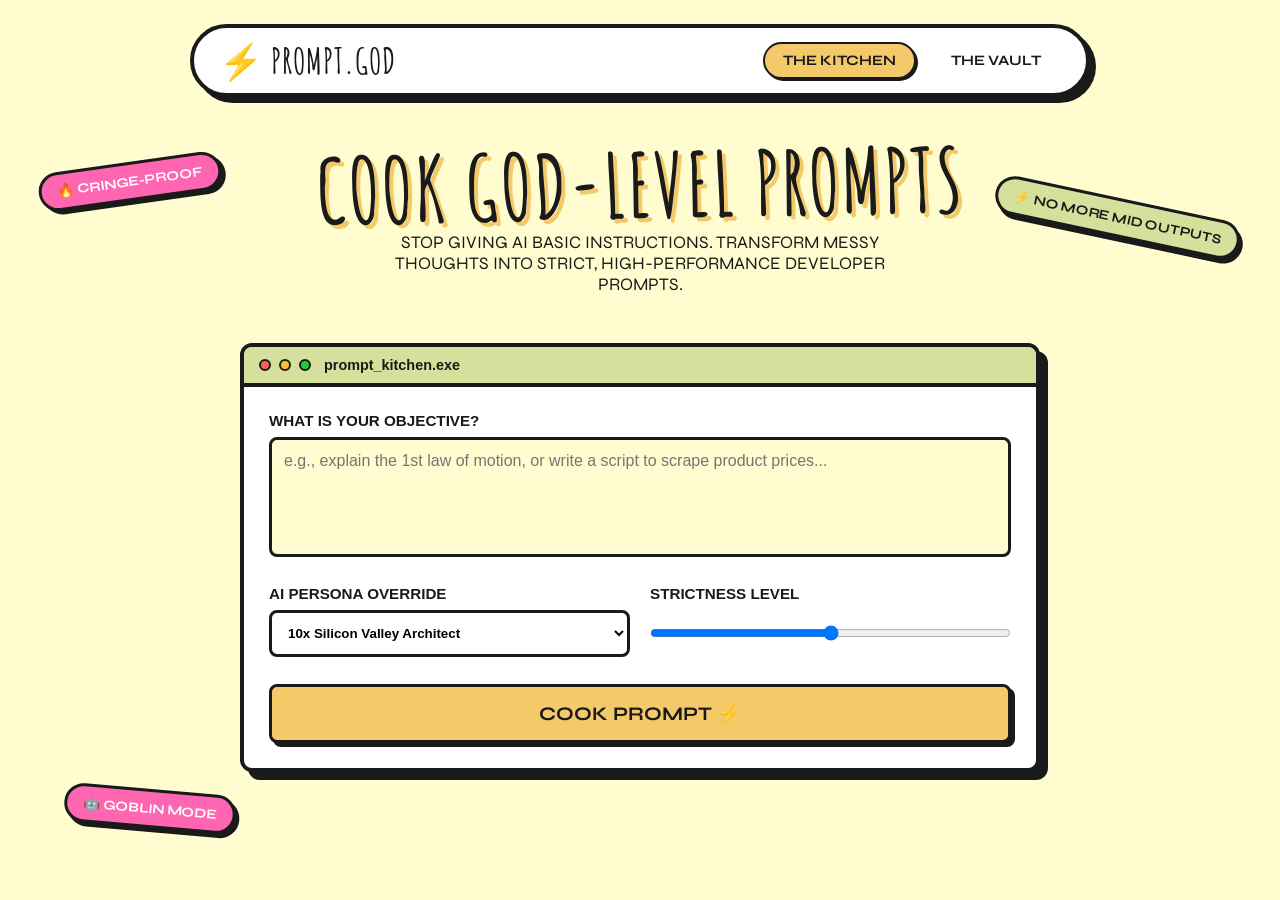
==== index.html @ 47edd383 "Add files via upload" ====
<!DOCTYPE html>
<html lang="en">
<head>
    <meta charset="UTF-8">
    <!-- Sets the viewport so the website looks great on both mobile phones and desktop screens -->
    <meta name="viewport" content="width=device-width, initial-scale=1.0">
    <title>PROMPT.GOD // The Kitchen</title>

    <!-- Google Fonts Preconnecting: Speeds up font loading by establishing an early connection to Google's servers -->
    <link rel="preconnect" href="https://fonts.googleapis.com">
    <link rel="preconnect" href="https://fonts.gstatic.com" crossorigin>
    <!-- Importing Amatic SC for that sketchy, hand-drawn Gen-Z title vibe, and Syne for bold headings -->
    <link href="https://fonts.googleapis.com/css2?family=Amatic+SC:wght@700&family=Syne:wght@700&display=swap" rel="stylesheet">
    
    <!-- Linking our external stylesheet -->
    <link rel="stylesheet" href="style.css">
</head>
<body>

    <!-- Shared Navigation Bar: Allows switching between The Kitchen (generator) and The Vault (pre-made library) -->
    <nav class="navbar">
        <a href="index.html" class="nav-logo">⚡ PROMPT.GOD</a>
        <div class="nav-links">
            <a href="index.html" class="nav-btn active">THE KITCHEN</a>
            <a href="vault.html" class="nav-btn">THE VAULT</a>
        </div>
    </nav>

    <!-- Decorative Y2K Stickers: Absolutely useless for functionality, but 100% necessary for the chaotic teenage aesthetic -->
    <div class="sticker s1">🔥 CRINGE-PROOF</div>
    <div class="sticker s2">⚡ NO MORE MID OUTPUTS</div>
    <div class="sticker s3">🤖 GOBLIN MODE</div>

    <!-- Main Container: Holds the core interactive elements and centers them on the screen -->
    <main class="app-container">
        
        <!-- Hero Section: The big eye-catching title and explanation -->
        <header>
            <h1 class="main-title">COOK GOD-LEVEL PROMPTS</h1>
            <p class="tagline">Stop giving AI basic instructions. Transform messy thoughts into strict, high-performance developer prompts.</p>
        </header>

        <!-- Control Box (The Kitchen): Designed to look like an old-school retro Mac terminal window -->
        <section class="card control-box">
            <!-- Window Header with Mac OS style colored window buttons (red, yellow, green) -->
            <div class="card-header">
                <span class="dot red"></span>
                <span class="dot yellow"></span>
                <span class="dot green"></span>
                <span class="window-title">prompt_kitchen.exe</span>
            </div>
            
            <!-- Body of the window containing form inputs -->
            <div class="card-body">
                <label for="user-intent">What is your objective?</label>
                <!-- Textarea where the user types their vague or messy idea -->
                <textarea id="user-intent" placeholder="e.g., explain the 1st law of motion, or write a script to scrape product prices..."></textarea>
                
                <!-- 2-Column Grid for selecting AI persona and strictness intensity -->
                <div class="settings-grid">
                    <div>
                        <label for="ai-role">AI Persona Override</label>
                        <!-- Dropdown menu to tell the AI who it should act like -->
                        <select id="ai-role">
                            <option value="genius">10x Silicon Valley Architect</option>
                            <option value="brutal">Savage Senior Code Reviewer</option>
                            <option value="academic">Ivy League Research Professor</option>
                            <option value="goblin">Zero-Fluff Output Goblin</option>
                        </select>
                    </div>
                    <div>
                        <label for="intensity">Strictness Level</label>
                        <!-- Range slider from 1 to 3 to adjust how strict/complex the constraints are -->
                        <input type="range" id="intensity" min="1" max="3" value="2">
                    </div>
                </div>

                <!-- Action Button: type="button" prevents page reloads. We listen to clicks on this ID in JS -->
                <button id="generate-btn" type="button" class="action-btn">COOK PROMPT ⚡</button>
            </div>
        </section>

        <!-- Output Window: Initially hidden using the 'invisible' CSS class. JS removes that class when a prompt is cooked -->
        <section class="card output-box invisible" id="output-window">
            <div class="card-header">
                <span class="window-title">optimized_output.txt</span>
                <button id="copy-btn" type="button" class="copy-btn">COPY TO CLIPBOARD</button>
            </div>
            <div class="card-body">
                <!-- The final text generated by JavaScript will be dynamically injected inside this div -->
                <div id="prompt-output" class="output-text"></div>
            </div>
        </section>
    </main>

    <!-- Linking our external JavaScript engine at the very bottom so DOM elements load first -->
    <script src="script.js"></script>
</body>
</html>
---- style.css ----
/*ROOT VARIABLES & COLOR PALETTE
  Storing colors in :root makes it easy to change the theme across both pages instantly.*/
:root {
    --bg-cream: #FFFDD0;          /* Main Cream background requested by user */
    --accent-dark: #1A1A1A;       /* Deep near-black for heavy Neo-Brutalist borders */
    --milk-white: #FFFFFF;        /* Pure white for window/card interiors to create contrast */
    --matcha-green: #D4E09B;      /* Synced secondary palette color: Soft green */
    --soft-orange: #F3C969;       /* Synced secondary palette color: Warm pastel yellow/orange */
    --neon-pink: #FF66B2;         /* Vibrant Gen-Z highlight color for buttons and stickers */
    --electric-blue: #70D6FF;     /* Extra pop color specifically for Vault cards */
}

/* Resetting default browser margins/paddings and enforcing border-box sizing for easy math */
* {
    box-sizing: border-box;
    margin: 0;
    padding: 0;
}

/*GLOBAL BODY & TYPOGRAPHY*/
body {
    background-color: var(--bg-cream);
    /* Font hierarchy: tries Avenir Light first, then standard modern sans-serif fallbacks */
    font-family: "Avenir-Light", "Avenir Next", "Nunito Sans", sans-serif;
    color: var(--accent-dark);
    min-height: 100vh;
    padding: 1.5rem 2rem 4rem 2rem;
    overflow-x: hidden; /* Prevents horizontal scrollbars from floating tilted stickers */
    position: relative;
}

/*SHARED NAVIGATION BAR*/
.navbar {
    max-width: 900px;
    margin: 0 auto 3rem auto;
    display: flex;
    justify-content: space-between;
    align-items: center;
    background: var(--milk-white);
    /* Neo-Brutalist design trait: Thick solid borders and stark, non-blurred drop shadows */
    border: 4px solid var(--accent-dark);
    box-shadow: 6px 6px 0px var(--accent-dark);
    border-radius: 50px;
    padding: 10px 25px;
    position: relative;
    z-index: 10; /* Ensures nav stays clickable above floating stickers */
}

.nav-logo {
    font-family: 'Amatic SC', cursive;
    font-size: 2.2rem;
    font-weight: bold;
    text-decoration: none;
    color: var(--accent-dark);
    letter-spacing: 1px;
}

.nav-links {
    display: flex;
    gap: 15px;
}

.nav-btn {
    text-decoration: none;
    font-family: 'Syne', sans-serif;
    font-weight: bold;
    font-size: 0.9rem;
    color: var(--accent-dark);
    padding: 8px 18px;
    border-radius: 30px;
    border: 2px solid transparent;
    transition: all 0.2s ease;
}

/* Active and Hover states give visual feedback to the user about which page they are on */
.nav-btn:hover, .nav-btn.active {
    background: var(--soft-orange);
    border: 2px solid var(--accent-dark);
    box-shadow: 2px 2px 0px var(--accent-dark);
}

/*HERO HEADERS & TITLES*/
.main-title {
    font-family: 'Amatic SC', cursive;
    font-size: 5.5rem;
    text-align: center;
    line-height: 0.9;
    letter-spacing: 2px;
    transform: rotate(-1deg); /* Slight tilt gives an authentic, handmade Gen-Z chaotic vibe */
    margin-bottom: 0.5rem;
    text-shadow: 4px 4px 0px var(--soft-orange);
}

.tagline {
    font-family: 'Syne', sans-serif;
    font-size: 1.1rem;
    text-align: center;
    max-width: 550px;
    margin: 0 auto 3rem auto;
    text-transform: uppercase;
}

/*LAYOUT CONTAINERS & CARDS*/
.app-container {
    max-width: 800px;
    margin: 0 auto;
    position: relative;
    z-index: 2;
}

.vault-container {
    max-width: 1000px;
    margin: 0 auto;
}

/* Standard Neo-Brutalist card styling used for input terminal, output terminal, and vault items */
.card {
    background: var(--milk-white);
    border: 4px solid var(--accent-dark);
    box-shadow: 8px 8px 0px var(--accent-dark);
    border-radius: 12px;
    margin-bottom: 2.5rem;
    overflow: hidden;
}

.card-header {
    background: var(--matcha-green);
    border-bottom: 4px solid var(--accent-dark);
    padding: 10px 15px;
    display: flex;
    align-items: center;
    gap: 8px;
}

/* Retro Mac OS Window traffic light dots */
.dot { width: 12px; height: 12px; border-radius: 50%; border: 2px solid var(--accent-dark); }
.dot.red { background: #FF5F56; }
.dot.yellow { background: #FFBD2E; }
.dot.green { background: #27C93F; }

.window-title { font-weight: bold; font-size: 0.9rem; margin-left: 5px; }
.card-body { padding: 25px; }

/*FORM INPUTS & CONTROLS*/
label { display: block; font-weight: 700; margin-bottom: 8px; font-size: 0.95rem; text-transform: uppercase; }

textarea {
    width: 100%;
    height: 120px;
    padding: 12px;
    border: 3px solid var(--accent-dark);
    border-radius: 8px;
    background: var(--bg-cream);
    font-family: inherit;
    font-size: 1rem;
    resize: none; /* Prevents users from breaking grid layouts by resizing textareas */
    outline: none;
    margin-bottom: 1.5rem;
}

.settings-grid { display: grid; grid-template-columns: 1fr 1fr; gap: 20px; margin-bottom: 1.5rem; }

select, input[type="range"] {
    width: 100%;
    padding: 12px;
    border: 3px solid var(--accent-dark);
    border-radius: 8px;
    background: var(--milk-white);
    font-family: inherit;
    font-weight: bold;
    outline: none;
}

/*INTERACTIVE BUTTONS */
.action-btn {
    width: 100%;
    padding: 15px;
    background: var(--soft-orange);
    color: var(--accent-dark);
    border: 3px solid var(--accent-dark);
    border-radius: 8px;
    font-family: 'Syne', sans-serif;
    font-size: 1.2rem;
    font-weight: bold;
    cursor: pointer;
    box-shadow: 4px 4px 0px var(--accent-dark);
    transition: all 0.1s ease;
}

/* Hover: Button physically moves up and left while drop-shadow grows deeper */
.action-btn:hover { 
    transform: translate(-2px, -2px); 
    box-shadow: 6px 6px 0px var(--accent-dark); 
    background: var(--neon-pink); 
    color: var(--milk-white); 
}

/* Active (Clicking): Button pushes down into the shadow to simulate a physical button press */
.action-btn:active { 
    transform: translate(4px, 4px); 
    box-shadow: 0px 0px 0px var(--accent-dark); 
}

/*OUTPUT TERMINAL (THE KITCHEN) */
.output-box .card-header { background: var(--soft-orange); justify-content: space-between; }

.copy-btn {
    padding: 6px 14px;
    font-size: 0.8rem;
    background: var(--milk-white);
    border: 2px solid var(--accent-dark);
    font-weight: bold;
    cursor: pointer;
    border-radius: 6px;
}
.copy-btn:hover { background: var(--neon-pink); color: white; }

.output-text {
    background: var(--accent-dark);
    color: var(--bg-cream);
    padding: 18px;
    border-radius: 6px;
    font-family: monospace; /* Monospace font makes it look like real developer terminal output */
    white-space: pre-wrap; /* Preserves line breaks and spacing from our JS template literal */
    font-size: 0.95rem;
    line-height: 1.5;
}

/* Utility class used by JS to hide the output box before a prompt is generated */
.invisible { display: none; }

/*DECORATIVE FLOATING STICKERS */
.sticker {
    position: absolute;
    padding: 8px 16px;
    background: var(--neon-pink);
    color: white;
    font-family: 'Syne', sans-serif;
    font-weight: bold;
    border: 3px solid var(--accent-dark);
    box-shadow: 4px 4px 0px var(--accent-dark);
    border-radius: 50px;
    font-size: 0.85rem;
    z-index: 1;
}
/* Positioning stickers randomly around the viewport with distinct CSS tilts */
.s1 { top: 18%; left: 3%; transform: rotate(-8deg); }
.s2 { top: 22%; right: 3%; transform: rotate(12deg); background: var(--matcha-green); color: var(--accent-dark); }
.s3 { bottom: 8%; left: 5%; transform: rotate(5deg); }

/* THE VAULT (PAGE 2) GRID SYSTEM*/
.vault-grid {
    display: grid;
    /* auto-fit creates responsive columns without media queries. Min card width is 300px */
    grid-template-columns: repeat(auto-fit, minmax(300px, 1fr));
    gap: 25px;
    margin-top: 2rem;
}

.vault-card {
    background: var(--milk-white);
    border: 4px solid var(--accent-dark);
    box-shadow: 6px 6px 0px var(--accent-dark);
    border-radius: 10px;
    display: flex;
    flex-direction: column; /* Allows footer button to always sit at the very bottom of the card */
    justify-content: space-between;
}

.vault-card-header {
    padding: 12px 18px;
    font-family: 'Syne', sans-serif;
    font-weight: bold;
    font-size: 1.1rem;
    border-bottom: 3px solid var(--accent-dark);
    display: flex;
    justify-content: space-between;
    align-items: center;
}

.badge { font-size: 0.7rem; padding: 3px 8px; border-radius: 12px; border: 2px solid var(--accent-dark); background: var(--milk-white); }
/* Assigning unique header background colors to different card categories */
.vc-1 .vault-card-header { background: var(--electric-blue); }
.vc-2 .vault-card-header { background: var(--matcha-green); }
.vc-3 .vault-card-header { background: var(--neon-pink); color: white; }
.vc-4 .vault-card-header { background: var(--soft-orange); }

.vault-card-body { padding: 18px; font-size: 0.9rem; line-height: 1.4; flex-grow: 1; }
.vault-card-footer { padding: 15px; border-top: 3px solid var(--accent-dark); background: var(--bg-cream); }

.vault-copy-btn {
    width: 100%;
    padding: 10px;
    font-family: 'Syne', sans-serif;
    font-weight: bold;
    background: var(--milk-white);
    border: 2px solid var(--accent-dark);
    cursor: pointer;
    border-radius: 6px;
    transition: all 0.1s;
}
.vault-copy-btn:hover { background: var(--accent-dark); color: var(--milk-white); }

/* MOBILE RESPONSIVENESS (MEDIA QUERIES) */
@media (max-width: 768px) {
    .main-title { font-size: 3.8rem; }
    /* On mobile, shrink 2-column dropdown grid to 1 stacked column */
    .settings-grid { grid-template-columns: 1fr; }
    /* Hide floating decorative stickers on small screens so they don't block text */
    .sticker { display: none; }
}
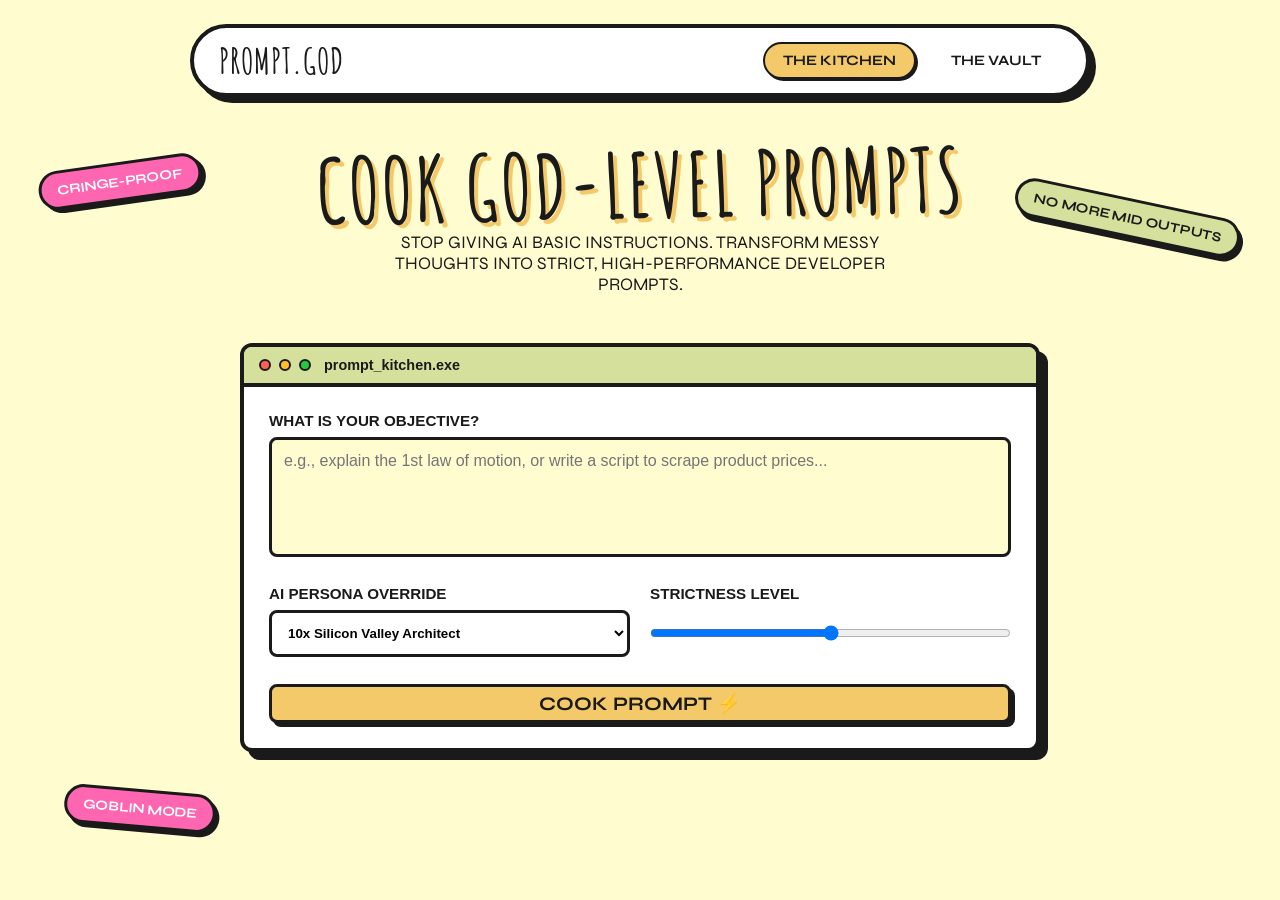
==== commit a6397c34: "Update index.html" ====
--- a/index.html
+++ b/index.html
@@ -3,37 +3,31 @@
 <head>
     <meta charset="UTF-8">
     <!-- Sets the viewport so the website looks great on both mobile phones and desktop screens -->
-    <meta name="viewport" content="width=device-width, initial-scale=1.0">
+    <meta name="viewport"content="width=device-width, initial-scale=1.0">
     <title>PROMPT.GOD // The Kitchen</title>
-
     <!-- Google Fonts Preconnecting: Speeds up font loading by establishing an early connection to Google's servers -->
-    <link rel="preconnect" href="https://fonts.googleapis.com">
-    <link rel="preconnect" href="https://fonts.gstatic.com" crossorigin>
+    <link rel="preconnect"href="https://fonts.googleapis.com">
+    <link rel="preconnect"href="https://fonts.gstatic.com" crossorigin>
     <!-- Importing Amatic SC for that sketchy, hand-drawn Gen-Z title vibe, and Syne for bold headings -->
     <link href="https://fonts.googleapis.com/css2?family=Amatic+SC:wght@700&family=Syne:wght@700&display=swap" rel="stylesheet">
-    
     <!-- Linking our external stylesheet -->
-    <link rel="stylesheet" href="style.css">
+    <link rel="stylesheet"href="style.css">
 </head>
 <body>
-
     <!-- Shared Navigation Bar: Allows switching between The Kitchen (generator) and The Vault (pre-made library) -->
     <nav class="navbar">
-        <a href="index.html" class="nav-logo">⚡ PROMPT.GOD</a>
+        <a href="index.html" class="nav-logo"> PROMPT.GOD</a>
         <div class="nav-links">
             <a href="index.html" class="nav-btn active">THE KITCHEN</a>
             <a href="vault.html" class="nav-btn">THE VAULT</a>
         </div>
     </nav>
-
     <!-- Decorative Y2K Stickers: Absolutely useless for functionality, but 100% necessary for the chaotic teenage aesthetic -->
-    <div class="sticker s1">🔥 CRINGE-PROOF</div>
-    <div class="sticker s2">⚡ NO MORE MID OUTPUTS</div>
-    <div class="sticker s3">🤖 GOBLIN MODE</div>
-
+    <div class="sticker s1"> CRINGE-PROOF</div>
+    <div class="sticker s2">NO MORE MID OUTPUTS</div>
+    <div class="sticker s3">GOBLIN MODE</div>
     <!-- Main Container: Holds the core interactive elements and centers them on the screen -->
     <main class="app-container">
-        
         <!-- Hero Section: The big eye-catching title and explanation -->
         <header>
             <h1 class="main-title">COOK GOD-LEVEL PROMPTS</h1>
@@ -49,13 +43,11 @@
                 <span class="dot green"></span>
                 <span class="window-title">prompt_kitchen.exe</span>
             </div>
-            
             <!-- Body of the window containing form inputs -->
             <div class="card-body">
                 <label for="user-intent">What is your objective?</label>
                 <!-- Textarea where the user types their vague or messy idea -->
                 <textarea id="user-intent" placeholder="e.g., explain the 1st law of motion, or write a script to scrape product prices..."></textarea>
-                
                 <!-- 2-Column Grid for selecting AI persona and strictness intensity -->
                 <div class="settings-grid">
                     <div>
@@ -74,12 +66,10 @@
                         <input type="range" id="intensity" min="1" max="3" value="2">
                     </div>
                 </div>
-
                 <!-- Action Button: type="button" prevents page reloads. We listen to clicks on this ID in JS -->
                 <button id="generate-btn" type="button" class="action-btn">COOK PROMPT ⚡</button>
             </div>
         </section>
-
         <!-- Output Window: Initially hidden using the 'invisible' CSS class. JS removes that class when a prompt is cooked -->
         <section class="card output-box invisible" id="output-window">
             <div class="card-header">
@@ -92,8 +82,7 @@
             </div>
         </section>
     </main>
-
     <!-- Linking our external JavaScript engine at the very bottom so DOM elements load first -->
     <script src="script.js"></script>
 </body>
-</html>+</html>
--- a/style.css
+++ b/style.css
@@ -1,311 +1,280 @@
 /*ROOT VARIABLES & COLOR PALETTE
   Storing colors in :root makes it easy to change the theme across both pages instantly.*/
 :root {
-    --bg-cream: #FFFDD0;          /* Main Cream background requested by user */
-    --accent-dark: #1A1A1A;       /* Deep near-black for heavy Neo-Brutalist borders */
-    --milk-white: #FFFFFF;        /* Pure white for window/card interiors to create contrast */
-    --matcha-green: #D4E09B;      /* Synced secondary palette color: Soft green */
-    --soft-orange: #F3C969;       /* Synced secondary palette color: Warm pastel yellow/orange */
-    --neon-pink: #FF66B2;         /* Vibrant Gen-Z highlight color for buttons and stickers */
-    --electric-blue: #70D6FF;     /* Extra pop color specifically for Vault cards */
-}
-
+    --bg-cream:#FFFDD0;/* Main Cream background */
+    --accent-dark:#1A1A1A;/* Deep near-black for heavy Neo-Brutalist borders */
+    --milk-white:#FFFFFF;/* Pure white for window/card interiors to create contrast */
+    --matcha-green:#D4E09B;/* Synced secondary palette color: Soft green */
+    --soft-orange:#F3C969;/* Synced secondary palette color: Warm pastel yellow/orange */
+    --neon-pink:#FF66B2;/* Vibrant highlight color for buttons and stickers */
+    --electric-blue:#70D6FF;/* Extra pop color specifically for Vault cards */
+}
 /* Resetting default browser margins/paddings and enforcing border-box sizing for easy math */
 * {
-    box-sizing: border-box;
-    margin: 0;
-    padding: 0;
-}
-
+    box-sizing:border-box;
+    margin:0;
+    padding:0;
+}
 /*GLOBAL BODY & TYPOGRAPHY*/
-body {
-    background-color: var(--bg-cream);
+body{
+    background-color:var(--bg-cream);
     /* Font hierarchy: tries Avenir Light first, then standard modern sans-serif fallbacks */
-    font-family: "Avenir-Light", "Avenir Next", "Nunito Sans", sans-serif;
-    color: var(--accent-dark);
-    min-height: 100vh;
-    padding: 1.5rem 2rem 4rem 2rem;
-    overflow-x: hidden; /* Prevents horizontal scrollbars from floating tilted stickers */
+    font-family:"Avenir-Light", "Avenir Next", "Nunito Sans", sans-serif;
+    color:var(--accent-dark);
+    min-height:100vh;
+    padding:1.5rem 2rem 4rem 2rem;
+    overflow-x:hidden; /* Prevents horizontal scrollbars from floating tilted stickers */
+    position:relative;
+}
+/*SHARED NAVIGATION BAR*/
+.navbar{
+    max-width:900px;
+    margin: 0 auto 3rem auto;
+    display:flex;
+    justify-content:space-between;
+    align-items:center;
+    background:var(--milk-white);
+    /* Neo-Brutalist design trait: Thick solid borders and stark, non-blurred drop shadows */
+    border:4px solid var(--accent-dark);
+    box-shadow: 6px 6px 0px var(--accent-dark);
+    border-radius:50px;
+    padding:10px 25px;
     position: relative;
-}
-
-/*SHARED NAVIGATION BAR*/
-.navbar {
-    max-width: 900px;
-    margin: 0 auto 3rem auto;
-    display: flex;
-    justify-content: space-between;
-    align-items: center;
-    background: var(--milk-white);
-    /* Neo-Brutalist design trait: Thick solid borders and stark, non-blurred drop shadows */
-    border: 4px solid var(--accent-dark);
-    box-shadow: 6px 6px 0px var(--accent-dark);
-    border-radius: 50px;
-    padding: 10px 25px;
-    position: relative;
-    z-index: 10; /* Ensures nav stays clickable above floating stickers */
-}
-
-.nav-logo {
-    font-family: 'Amatic SC', cursive;
-    font-size: 2.2rem;
-    font-weight: bold;
-    text-decoration: none;
-    color: var(--accent-dark);
-    letter-spacing: 1px;
-}
-
-.nav-links {
-    display: flex;
-    gap: 15px;
-}
-
-.nav-btn {
-    text-decoration: none;
-    font-family: 'Syne', sans-serif;
-    font-weight: bold;
+    z-index:10; /* Ensures nav stays clickable above floating stickers */
+}
+.nav-logo{
+    font-family:'Amatic SC', cursive;
+    font-size:2.2rem;
+    font-weight:bold;
+    text-decoration:none;
+    color:var(--accent-dark);
+    letter-spacing:1px;
+}
+.nav-links{
+    display:flex;
+    gap:15px;
+}
+.nav-btn{
+    text-decoration:none;
+    font-family:'Syne',sans-serif;
+    font-weight:bold;
     font-size: 0.9rem;
     color: var(--accent-dark);
-    padding: 8px 18px;
-    border-radius: 30px;
-    border: 2px solid transparent;
-    transition: all 0.2s ease;
-}
-
+    padding:8px 18px;
+    border-radius:30px;
+    border:2px solid transparent;
+    transition:all 0.2s ease;
+}
 /* Active and Hover states give visual feedback to the user about which page they are on */
-.nav-btn:hover, .nav-btn.active {
-    background: var(--soft-orange);
-    border: 2px solid var(--accent-dark);
-    box-shadow: 2px 2px 0px var(--accent-dark);
-}
-
+.nav-btn:hover,.nav-btn.active{
+    background:var(--soft-orange);
+    border:2px solid var(--accent-dark);
+    box-shadow:2px 2px 0px var(--accent-dark);
+}
 /*HERO HEADERS & TITLES*/
-.main-title {
-    font-family: 'Amatic SC', cursive;
-    font-size: 5.5rem;
-    text-align: center;
+.main-title{
+    font-family:'Amatic SC', cursive;
+    font-size:5.5rem;
+    text-align:center;
     line-height: 0.9;
-    letter-spacing: 2px;
-    transform: rotate(-1deg); /* Slight tilt gives an authentic, handmade Gen-Z chaotic vibe */
-    margin-bottom: 0.5rem;
-    text-shadow: 4px 4px 0px var(--soft-orange);
-}
-
-.tagline {
-    font-family: 'Syne', sans-serif;
-    font-size: 1.1rem;
-    text-align: center;
-    max-width: 550px;
-    margin: 0 auto 3rem auto;
-    text-transform: uppercase;
-}
-
+    letter-spacing:2px;
+    transform:rotate(-1deg); /* Slight tilt gives an authentic, handmade Gen-Z chaotic vibe */
+    margin-bottom:0.5rem;
+    text-shadow:4px 4px 0px var(--soft-orange);
+}
+.tagline{
+    font-family:'Syne', sans-serif;
+    font-size:1.1rem;
+    text-align:center;
+    max-width:550px;
+    margin:0 auto 3rem auto;
+    text-transform:uppercase;
+}
 /*LAYOUT CONTAINERS & CARDS*/
 .app-container {
-    max-width: 800px;
-    margin: 0 auto;
-    position: relative;
+    max-width:800px;
+    margin:0 auto;
+    position:relative;
     z-index: 2;
 }
-
-.vault-container {
-    max-width: 1000px;
-    margin: 0 auto;
-}
-
+.vault-container{
+    max-width:1000px;
+    margin:0 auto;
+}
 /* Standard Neo-Brutalist card styling used for input terminal, output terminal, and vault items */
 .card {
-    background: var(--milk-white);
-    border: 4px solid var(--accent-dark);
-    box-shadow: 8px 8px 0px var(--accent-dark);
-    border-radius: 12px;
-    margin-bottom: 2.5rem;
-    overflow: hidden;
-}
-
-.card-header {
-    background: var(--matcha-green);
+    background:var(--milk-white);
+    border:4px solid var(--accent-dark);
+    box-shadow:8px 8px 0px var(--accent-dark);
+    border-radius:12px;
+    margin-bottom:2.5rem;
+    overflow:hidden;
+}
+.card-header{
+    background:var(--matcha-green);
     border-bottom: 4px solid var(--accent-dark);
     padding: 10px 15px;
-    display: flex;
-    align-items: center;
+    display:flex;
+    align-items:center;
     gap: 8px;
 }
 
 /* Retro Mac OS Window traffic light dots */
-.dot { width: 12px; height: 12px; border-radius: 50%; border: 2px solid var(--accent-dark); }
-.dot.red { background: #FF5F56; }
-.dot.yellow { background: #FFBD2E; }
-.dot.green { background: #27C93F; }
-
-.window-title { font-weight: bold; font-size: 0.9rem; margin-left: 5px; }
-.card-body { padding: 25px; }
-
+.dot {width: 12px; height: 12px; border-radius: 50%; border: 2px solid var(--accent-dark);}
+.dot.red {background: #FF5F56;}
+.dot.yellow {background: #FFBD2E;}
+.dot.green {background: #27C93F;}
+.window-title {font-weight: bold; font-size: 0.9rem; margin-left: 5px;}
+.card-body {padding: 25px;}
 /*FORM INPUTS & CONTROLS*/
 label { display: block; font-weight: 700; margin-bottom: 8px; font-size: 0.95rem; text-transform: uppercase; }
-
 textarea {
-    width: 100%;
+    width:100%;
     height: 120px;
-    padding: 12px;
-    border: 3px solid var(--accent-dark);
+    padding:12px;
+    border:3px solid var(--accent-dark);
     border-radius: 8px;
     background: var(--bg-cream);
-    font-family: inherit;
+    font-family:inherit;
     font-size: 1rem;
-    resize: none; /* Prevents users from breaking grid layouts by resizing textareas */
+    resize:none; /* Prevents users from breaking grid layouts by resizing textareas */
     outline: none;
-    margin-bottom: 1.5rem;
-}
-
+    margin-bottom:1.5rem;
+}
 .settings-grid { display: grid; grid-template-columns: 1fr 1fr; gap: 20px; margin-bottom: 1.5rem; }
-
 select, input[type="range"] {
-    width: 100%;
-    padding: 12px;
+    width:100%;
+    padding:12px;
+    border:3px solid var(--accent-dark);
+    border-radius:8px;
+    background:var(--milk-white);
+    font-family:inherit;
+    font-weight:bold;
+    outline:none;
+}
+/*INTERACIVE BUTTONS */
+.action-btn{
+    width:100%;
+    padding: 5px;
+    background:var(--soft-orange);
+    color:var(--accent-dark);
     border: 3px solid var(--accent-dark);
-    border-radius: 8px;
-    background: var(--milk-white);
-    font-family: inherit;
-    font-weight: bold;
-    outline: none;
-}
-
-/*INTERACTIVE BUTTONS */
-.action-btn {
-    width: 100%;
-    padding: 15px;
-    background: var(--soft-orange);
-    color: var(--accent-dark);
-    border: 3px solid var(--accent-dark);
-    border-radius: 8px;
-    font-family: 'Syne', sans-serif;
-    font-size: 1.2rem;
-    font-weight: bold;
-    cursor: pointer;
-    box-shadow: 4px 4px 0px var(--accent-dark);
-    transition: all 0.1s ease;
-}
-
+    border-radius:8px;
+    font-family:'Syne', sans-serif;
+    font-size:1.2rem;
+    font-weight:bold;
+    cursor:pointer;
+    box-shadow:4px 4px 0px var(--accent-dark);
+    transition:all 0.1s ease;
+}
 /* Hover: Button physically moves up and left while drop-shadow grows deeper */
-.action-btn:hover { 
-    transform: translate(-2px, -2px); 
-    box-shadow: 6px 6px 0px var(--accent-dark); 
-    background: var(--neon-pink); 
-    color: var(--milk-white); 
-}
-
+.action-btn:hover{ 
+    transform:translate(-2px, -2px); 
+    box-shadow:6px 6px 0px var(--accent-dark); 
+    background:var(--neon-pink); 
+    color:var(--milk-white); 
+}
 /* Active (Clicking): Button pushes down into the shadow to simulate a physical button press */
-.action-btn:active { 
-    transform: translate(4px, 4px); 
-    box-shadow: 0px 0px 0px var(--accent-dark); 
-}
-
+.action-btn:active{ 
+    transform:translate(4px, 4px); 
+    box-shadow:0px 0px 0px var(--accent-dark); 
+}
 /*OUTPUT TERMINAL (THE KITCHEN) */
-.output-box .card-header { background: var(--soft-orange); justify-content: space-between; }
-
+.output-box .card-header{background: var(--soft-orange); justify-content: space-between;}
 .copy-btn {
-    padding: 6px 14px;
-    font-size: 0.8rem;
-    background: var(--milk-white);
+    padding:6px 14px;
+    font-size:0.8rem;
+    background:var(--milk-white);
     border: 2px solid var(--accent-dark);
-    font-weight: bold;
-    cursor: pointer;
-    border-radius: 6px;
-}
-.copy-btn:hover { background: var(--neon-pink); color: white; }
-
-.output-text {
+    font-weight:bold;
+    cursor:pointer;
+    border-radius:6px;
+}
+.copy-btn:hover { background: var(--neon-pink); color: white;}
+.output-text{
     background: var(--accent-dark);
-    color: var(--bg-cream);
-    padding: 18px;
-    border-radius: 6px;
-    font-family: monospace; /* Monospace font makes it look like real developer terminal output */
-    white-space: pre-wrap; /* Preserves line breaks and spacing from our JS template literal */
-    font-size: 0.95rem;
-    line-height: 1.5;
-}
-
+    color:var(--bg-cream);
+    padding:18px;
+    border-radius:6px;
+    font-family:monospace; /* Monospace font makes it look like real developer terminal output */
+    white-space:pre-wrap; /* Preserves line breaks and spacing from our JS template literal */
+    font-size:0.95rem;
+    line-height:1.5;
+}
 /* Utility class used by JS to hide the output box before a prompt is generated */
-.invisible { display: none; }
-
+.invisible{ display: none;}
 /*DECORATIVE FLOATING STICKERS */
-.sticker {
+.sticker{
     position: absolute;
-    padding: 8px 16px;
+    padding:8px 16px;
     background: var(--neon-pink);
     color: white;
-    font-family: 'Syne', sans-serif;
-    font-weight: bold;
+    font-family:'Syne', sans-serif;
+    font-weight:bold;
     border: 3px solid var(--accent-dark);
     box-shadow: 4px 4px 0px var(--accent-dark);
     border-radius: 50px;
-    font-size: 0.85rem;
-    z-index: 1;
+    font-size:0.85rem;
+    z-index:1;
 }
 /* Positioning stickers randomly around the viewport with distinct CSS tilts */
-.s1 { top: 18%; left: 3%; transform: rotate(-8deg); }
-.s2 { top: 22%; right: 3%; transform: rotate(12deg); background: var(--matcha-green); color: var(--accent-dark); }
-.s3 { bottom: 8%; left: 5%; transform: rotate(5deg); }
-
+.s1 {top: 18%; left: 3%; transform: rotate(-8deg);}
+.s2{top: 22%; right: 3%; transform: rotate(12deg); background: var(--matcha-green); color: var(--accent-dark); }
+.s3 {bottom: 8%; left: 5%; transform: rotate(5deg);}
 /* THE VAULT (PAGE 2) GRID SYSTEM*/
 .vault-grid {
-    display: grid;
+    display:grid;
     /* auto-fit creates responsive columns without media queries. Min card width is 300px */
-    grid-template-columns: repeat(auto-fit, minmax(300px, 1fr));
-    gap: 25px;
-    margin-top: 2rem;
-}
+    grid-template-columns:repeat(auto-fit, minmax(300px, 1fr));
+    gap:25px;
+    margin-top:2rem;
+}
+.vault-card {
+    background:var(--milk-white);
+    border: 4px solid var(--accent-dark);
+    box-shadow:6px 6px 0px var(--accent-dark);
+    border-radius:10px;
+    display:flex;
+    flex-direction:column; /* Allows footer button to always sit at the very bottom of the card */
+    justify-content:space-between;
+}
+.vault-card-header{
+    padding:12px 18px;
+    font-family:'Syne', sans-serif;
+    font-weight:bold;
+    font-size:1.1rem;
+    border-bottom:3px solid var(--accent-dark);
+    display:flex;
+    justify-content:space-between;
+    align-items:center;
+}
+.badge{font-size: 0.7rem; padding: 3px 8px; border-radius: 12px; border: 2px solid var(--accent-dark); background: var(--milk-white);}
+/* Assigning unique header background colors to different card categories */
+.vc-1 .vault-card-header{background: var(--electric-blue);}
+.vc-2 .vault-card-header{background: var(--matcha-green);}
+.vc-3 .vault-card-header{background: var(--neon-pink); color: white;}
+.vc-4 .vault-card-header{background: var(--soft-orange);}
 
-.vault-card {
-    background: var(--milk-white);
-    border: 4px solid var(--accent-dark);
-    box-shadow: 6px 6px 0px var(--accent-dark);
-    border-radius: 10px;
-    display: flex;
-    flex-direction: column; /* Allows footer button to always sit at the very bottom of the card */
-    justify-content: space-between;
-}
-
-.vault-card-header {
-    padding: 12px 18px;
-    font-family: 'Syne', sans-serif;
-    font-weight: bold;
-    font-size: 1.1rem;
-    border-bottom: 3px solid var(--accent-dark);
-    display: flex;
-    justify-content: space-between;
-    align-items: center;
-}
-
-.badge { font-size: 0.7rem; padding: 3px 8px; border-radius: 12px; border: 2px solid var(--accent-dark); background: var(--milk-white); }
-/* Assigning unique header background colors to different card categories */
-.vc-1 .vault-card-header { background: var(--electric-blue); }
-.vc-2 .vault-card-header { background: var(--matcha-green); }
-.vc-3 .vault-card-header { background: var(--neon-pink); color: white; }
-.vc-4 .vault-card-header { background: var(--soft-orange); }
-
-.vault-card-body { padding: 18px; font-size: 0.9rem; line-height: 1.4; flex-grow: 1; }
-.vault-card-footer { padding: 15px; border-top: 3px solid var(--accent-dark); background: var(--bg-cream); }
+.vault-card-body{padding: 18px; font-size: 0.9rem; line-height: 1.4; flex-grow: 1;}
+.vault-card-footer {padding: 15px; border-top: 3px solid var(--accent-dark); background: var(--bg-cream);}
 
 .vault-copy-btn {
-    width: 100%;
+    width:100%;
     padding: 10px;
-    font-family: 'Syne', sans-serif;
+    font-family:'Syne', sans-serif;
     font-weight: bold;
-    background: var(--milk-white);
-    border: 2px solid var(--accent-dark);
-    cursor: pointer;
-    border-radius: 6px;
-    transition: all 0.1s;
-}
-.vault-copy-btn:hover { background: var(--accent-dark); color: var(--milk-white); }
-
+    background:var(--milk-white);
+    border:2px solid var(--accent-dark);
+    cursor:pointer;
+    border-radius:6px;
+    transition:all 0.1s;
+}
+.vault-copy-btn:hover{background:var(--accent-dark);color:var(--milk-white);}
 /* MOBILE RESPONSIVENESS (MEDIA QUERIES) */
-@media (max-width: 768px) {
-    .main-title { font-size: 3.8rem; }
+@media (max-width:768px){
+    .main-title{ font-size: 3.8rem; }
     /* On mobile, shrink 2-column dropdown grid to 1 stacked column */
-    .settings-grid { grid-template-columns: 1fr; }
+    .settings-grid{ grid-template-columns: 1fr; }
     /* Hide floating decorative stickers on small screens so they don't block text */
-    .sticker { display: none; }
-}+    .sticker{ display: none; }
+}
